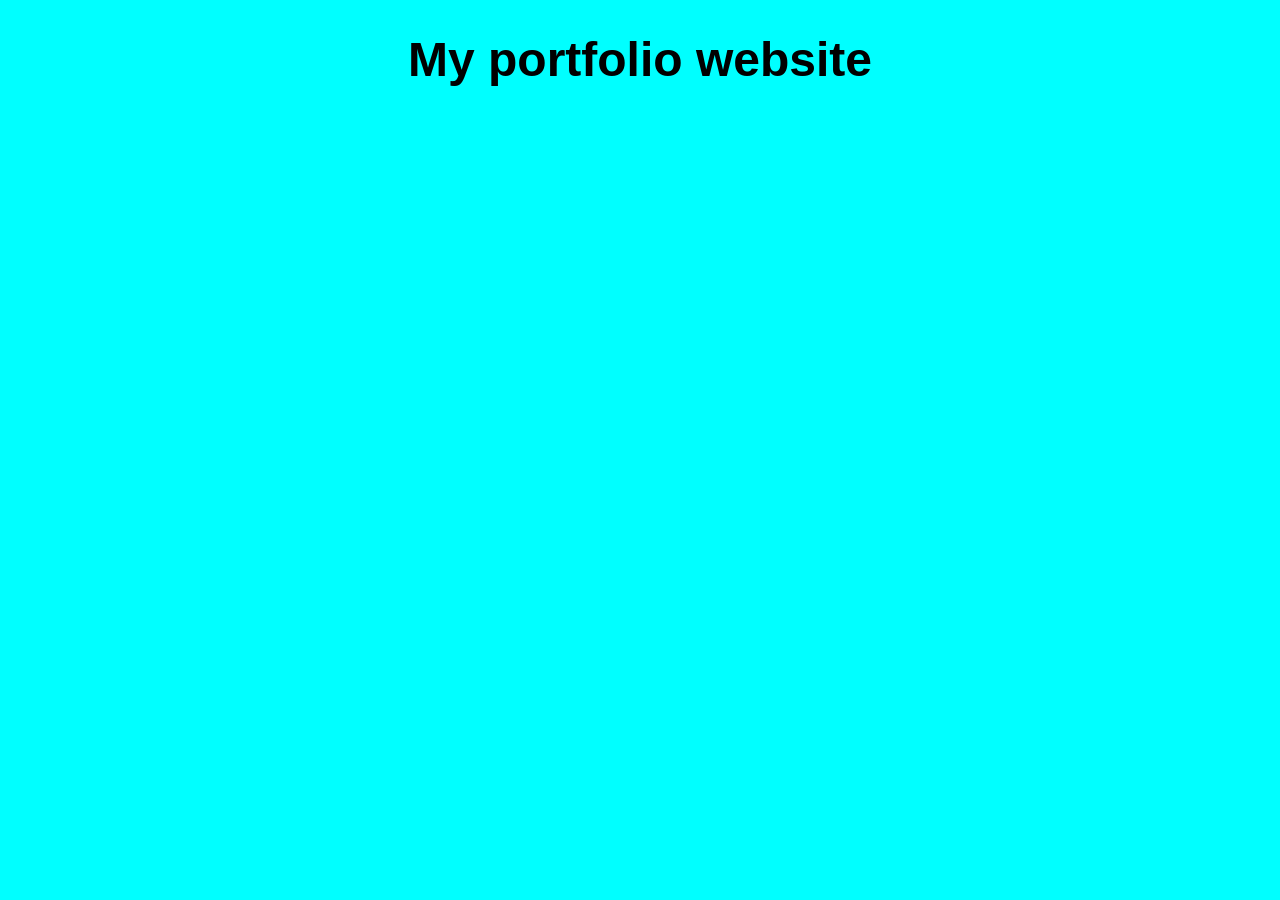
==== index.html @ 218cb22a "setup portfolio" ====
<!DOCTYPE html>
<html lang="en">
<head>
    <meta charset="UTF-8">
    <meta name="viewport" content="width=device-width, initial-scale=1.0">
    <title>Dashboard</title>
    <link rel="stylesheet" href="assetes/css/index.css" />
    <link rel="apple-touch-icon" sizes="180x180" href="assetes/images/apple-touch-icon.png">
    <link rel="icon" type="image/png" sizes="32x32" href="assetes/images/favicon-32x32.png">
    <link rel="icon" type="image/png" sizes="16x16" href="assetes/images/favicon-16x16.png">
    <link rel="manifest" href="assetes/images/site.webmanifest">
</head>
<body>
    <h1>My portfolio website</h1>
</body>
</html>
---- assetes/css/index.css ----
body {
    background-color: aqua;
    text-align: center;
}
h1 {
    font-weight: bold;
    font-size: 3rem;
    font-family: italic, sans-serif;
}
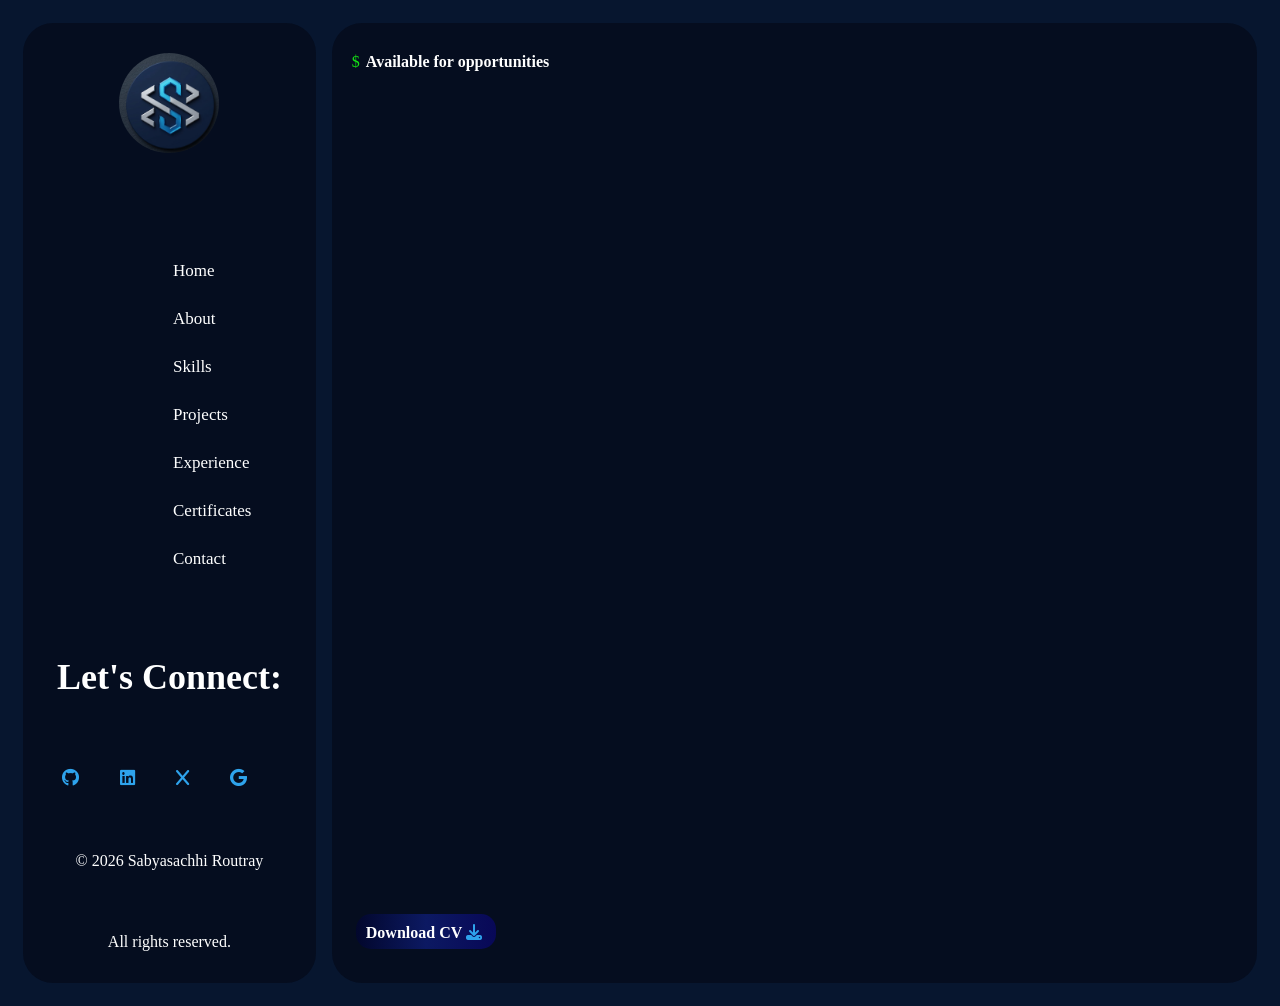
==== commit 22132c26: "Adding side navigation bar" ====
--- a/index.html
+++ b/index.html
@@ -9,8 +9,45 @@
     <link rel="icon" type="image/png" sizes="32x32" href="assetes/images/favicon-32x32.png">
     <link rel="icon" type="image/png" sizes="16x16" href="assetes/images/favicon-16x16.png">
     <link rel="manifest" href="assetes/images/site.webmanifest">
+    <link rel="stylesheet" href="https://cdnjs.cloudflare.com/ajax/libs/font-awesome/6.5.2/css/all.min.css" integrity="sha512-SnH5WK+bZxgPHs44uWIX+LLJAJ9/2PkPKZ5QiAj6Ta86w+fsb2TkcmfRyVX3pBnMFcV7oQPJkl9QevSCWr3W6A==" crossorigin="anonymous" referrerpolicy="no-referrer" />
 </head>
 <body>
-    <h1>My portfolio website</h1>
+
+    <!-- side tab -->
+        <aside class="sidebar">
+            <div class="logo">
+                <img src="assetes/images/logo.png" alt="Logo" />
+            </div>
+            <nav>
+                <ul>
+                    <li><a href="#" class="home"> Home </a></li>
+                    <li><a href="#" class="about"> About</a></li>
+                    <li><a href="#" class="skills"> Skills</a></li>
+                    <li><a href="#" class="projects"> Projects</a></li>
+                    <li><a href="#"> Experience</a></li>
+                    <li><a href="#" class="certificates"> Certificates</a></li>
+                    <li><a href="#" class="contacts"> Contact</a></li>
+                </ul>
+            </nav>
+            <h4>Let's Connect:</h4>
+            <div class="social-icons">
+                <a href="#"><i class="fa-brands fa-github" title="github"></i></a>
+                <a href="#"><i class="fa-brands fa-linkedin" title="fa-linkedin"></i></a>
+                <a href="#"><i class="fa-brands fa-x" title="twitter"></i></a>
+                <a href="mailto:operating.system2004@gmail.com"><i class="fa-brands fa-google" title="email"></i></a>
+            </div>
+
+            <p class="right-by">&copy; 2026 Sabyasachhi Routray</p>
+            <span class="copy-by">All rights reserved.</span>
+        </aside>
+        <!-- hero section -->
+         <section class="hero" >
+            <div class="header"><span class="online">$</span> <b>Available for opportunities</b></div>
+         <section class="cv-download">Download CV <i class="fa-solid fa-download" title="Download CV"></i></section>
+         </section>
+
+
+
+    <script src="assetes/js/index.js"></script>
 </body>
-</html>+</html>
--- a/assetes/css/index.css
+++ b/assetes/css/index.css
@@ -1,9 +1,143 @@
 body {
-    background-color: aqua;
+    background: #07162f;
+    min-height: 100vh;
+    display: flex;
+}
+
+.sidebar {
+    width: 20%;
+    height: 100vh;
+    float: left;
+    background: #050d1f;
+    border-radius: 30px;
+    margin: 15px;
+    padding: 30px 20px;
+    display: flex;
+    flex-direction: column;
+    justify-content: space-between;
+}
+.logo {
+    display: flex;
+    justify-content: center;
+    margin-bottom: 20px;
+}
+.logo img {
+    width: 100px;
+    border-radius: 50%;
+}
+nav ul {
+    list-style: none;
+}
+nav ul li {
+    margin-bottom: 8px;
+}
+nav ul li a {
+    text-decoration: none;
+    color: white;
+    display: flex;
+    align-items: center;
+    gap: 15px;
+    padding: 10px 10vh;
+    border-radius: 14px;
+    transition: .3s;
+    font-size: 17px;
+}
+nav ul li:hover {
+    background: rgba(2, 57, 106, 0.845);
+    color: #33aaff;
+    border-radius: 14px;;
+}
+nav ul li:active a {
+    background: linear-gradient(90deg, rgba(37,99,235,.9), rgba(59,130,246,.3));
+}
+
+.right-by {
+    color: white;
+    margin: 1px;
+    text-align: center
+}
+
+.copy-by {
+    color: white;
+    padding-bottom: 2px;
     text-align: center;
 }
-h1 {
+h4 {
+    margin-top: 0px;
+    color: white;
+    text-align: center;
+    font-size: 4vh;
+    margin-bottom: 8px;
+    overflow: hidden;
+}
+.social-icons a {
+    color: #2ea3ec;
+    font-size: 110%;
+    text-decoration: none;
+    padding: 5px;
+    gap: 30px;
+    flex-direction: row;
+    transition: .3s;
+    margin: 1.5vh;
+    justify-content: center;
+    flex-shrink: space-around;
+    overflow:hidden;
+}
+.social-icons a:hover .fa-github{
+    color: white;
+    font-size: 130%;
+}
+.social-icons a:hover .fa-linkedin{
+    color: white;
+    font-size: 130%;
+}
+.social-icons a:hover .fa-x{
+    color: white;
+    font-size: 130%;
+}
+.social-icons a:hover .fa-google{
+    color: white;
+    font-size: 130%;
+}
+.hero{
+    width: 80%;
+    height: 100vh;
+    float: right;
+    background: #050d1f;
+    border-radius: 30px;
+    margin: 15px 15px 15px 1px;
+    padding: 30px 20px;
+    display: flex;
+    flex-direction: column;
+    justify-content: space-between;
+}
+.header .online {
+    color: rgb(21, 226, 21);
+    margin-right: 2px;
+}
+.header b {
+    color: white;
+    overflow: hidden;
+}
+.cv-download {
+    padding: 10px;
+    margin:4px;
+    float: right;
+    color: white;
     font-weight: bold;
-    font-size: 3rem;
-    font-family: italic, sans-serif;
+    height:15px;
+    width:120px;
+    background: linear-gradient(270deg,rgb(8, 8, 87),rgb(12, 25, 98),rgb(2, 7, 44));
+    border-radius: 15px;
+    transition: 3ms;
+}
+.cv-download:hover {
+    background: linear-gradient(0deg, rgb(8, 8, 87),rgb(12, 25, 98),rgb(2, 7, 44));
+    cursor: pointer;
+}
+.cv-download .fa-download {
+    color:#2ea3ec
+}
+.cv-download:active {
+    background: linear-gradient(270deg,rgb(8, 8, 87),rgb(12, 25, 98),rgb(2, 7, 44));
 }
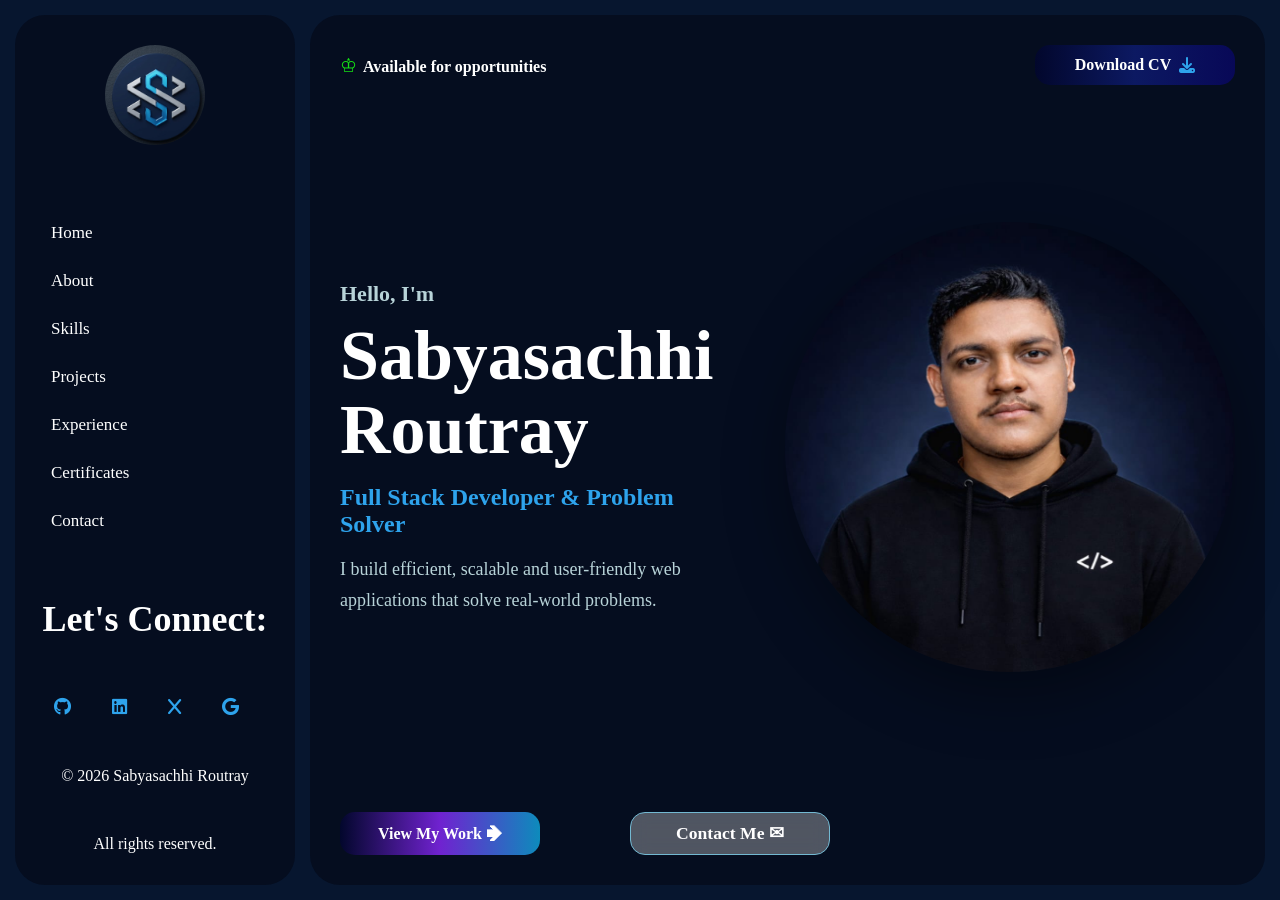
==== commit 8fbb8a5f: "partially completion of dashboard" ====
--- a/index.html
+++ b/index.html
@@ -41,10 +41,29 @@
             <span class="copy-by">All rights reserved.</span>
         </aside>
         <!-- hero section -->
-         <section class="hero" >
-            <div class="header"><span class="online">$</span> <b>Available for opportunities</b></div>
-         <section class="cv-download">Download CV <i class="fa-solid fa-download" title="Download CV"></i></section>
-         </section>
+        <section class="hero">
+            <div class="hero-topbar">
+                <div class="header"><span class="online">&#9812;</span> <b>Available for opportunities</b></div>
+                <section class="cv-download">Download CV <i class="fa-solid fa-download" title="Download CV"></i></section>
+            </div>
+
+            <div class="hero-content">
+                <div class="hero-intro">
+                    <h5 class="intro">Hello, I'm</h5>
+                    <h1 class="name">Sabyasachhi Routray</h1>
+                    <h5 class="role">Full Stack Developer & Problem Solver</h5>
+                    <p>I build efficient, scalable and user-friendly web applications that solve real-world problems.</p>
+                </div>
+
+                <aside class="user-photo">
+                    <img src="assetes/images/user-photo.jpeg" alt="Sabyasachhi Routray" />
+                </aside>
+            </div>
+            <div class="btn-container">
+                <a href="#" class="view-work">View My Work 🢂 </a href="#">
+                 <a href="#" class="contact-me">Contact Me &#9993; </a href="#">
+            </div>
+        </section>
 
 
 
--- a/assetes/css/index.css
+++ b/assetes/css/index.css
@@ -1,16 +1,22 @@
+* {
+    box-sizing: border-box;
+}
+
 body {
     background: #07162f;
     min-height: 100vh;
     display: flex;
+    margin: 0;
+    padding: 15px;
+    gap: 15px;
+    overflow: hidden;
 }
 
 .sidebar {
-    width: 20%;
-    height: 100vh;
-    float: left;
+    flex: 0 0 280px;
+    height: calc(100vh - 30px);
     background: #050d1f;
     border-radius: 30px;
-    margin: 15px;
     padding: 30px 20px;
     display: flex;
     flex-direction: column;
@@ -27,6 +33,8 @@
 }
 nav ul {
     list-style: none;
+    padding: 0;
+    margin: 0;
 }
 nav ul li {
     margin-bottom: 8px;
@@ -37,15 +45,17 @@
     display: flex;
     align-items: center;
     gap: 15px;
-    padding: 10px 10vh;
+    padding: 10px 16px;
     border-radius: 14px;
     transition: .3s;
     font-size: 17px;
+    width: 100%;
 }
 nav ul li:hover {
     background: rgba(2, 57, 106, 0.845);
     color: #33aaff;
-    border-radius: 14px;;
+    border-radius: 14px;
+    transform: translateX(3px);
 }
 nav ul li:active a {
     background: linear-gradient(90deg, rgba(37,99,235,.9), rgba(59,130,246,.3));
@@ -85,34 +95,39 @@
 }
 .social-icons a:hover .fa-github{
     color: white;
-    font-size: 130%;
+    transform: translateY(-2px);
 }
 .social-icons a:hover .fa-linkedin{
     color: white;
-    font-size: 130%;
+    transform: translateY(-2px);
 }
 .social-icons a:hover .fa-x{
     color: white;
-    font-size: 130%;
+    transform: translateY(-2px);
 }
 .social-icons a:hover .fa-google{
     color: white;
-    font-size: 130%;
+    transform: translateY(-2px);
 }
 .hero{
-    width: 80%;
-    height: 100vh;
-    float: right;
+    flex: 1;
+    height: calc(100vh - 30px);
     background: #050d1f;
     border-radius: 30px;
-    margin: 15px 15px 15px 1px;
-    padding: 30px 20px;
+    padding: 30px;
     display: flex;
     flex-direction: column;
+    gap: 40px;
+}
+.hero-topbar {
+    display: flex;
+    align-items: center;
     justify-content: space-between;
+    width: 100%;
 }
 .header .online {
     color: rgb(21, 226, 21);
+    font-size: 120%;
     margin-right: 2px;
 }
 .header b {
@@ -120,16 +135,19 @@
     overflow: hidden;
 }
 .cv-download {
-    padding: 10px;
-    margin:4px;
-    float: right;
-    color: white;
-    font-weight: bold;
-    height:15px;
-    width:120px;
+    padding: 10px 16px;
+    margin: 0;
+    color: white;
+    font-weight: bold;
+    min-height: 40px;
+    width: 200px;
     background: linear-gradient(270deg,rgb(8, 8, 87),rgb(12, 25, 98),rgb(2, 7, 44));
     border-radius: 15px;
-    transition: 3ms;
+    transition: .3s;
+    display: inline-flex;
+    align-items: center;
+    justify-content: center;
+    gap: 8px;
 }
 .cv-download:hover {
     background: linear-gradient(0deg, rgb(8, 8, 87),rgb(12, 25, 98),rgb(2, 7, 44));
@@ -140,4 +158,101 @@
 }
 .cv-download:active {
     background: linear-gradient(270deg,rgb(8, 8, 87),rgb(12, 25, 98),rgb(2, 7, 44));
+}
+
+.hero-content {
+    flex: 1;
+    display: flex;
+    align-items: center;
+    justify-content: space-between;
+    gap: 48px;
+}
+.hero-intro {
+    color: white;
+    flex: 1;
+    max-width: 650px;
+}
+.intro {
+    color: rgb(184, 211, 216);
+    font-size: 22px;
+    margin: 0 0 12px;
+}
+.name {
+    color: white;
+    font-weight: bold;
+    font-size: 70px;
+    line-height: 1.05;
+    margin: 0 0 18px;
+}
+.role {
+    color: #2ea3ec;
+    font-size: 24px;
+    margin: 0 0 16px;
+}
+.hero-intro p {
+    color: rgb(184, 211, 216);
+    font-size: 18px;
+    line-height: 1.7;
+    max-width: 560px;
+    margin: 0;
+}
+
+.user-photo img{
+    height: 50vh;
+    width: 50vh;
+    border-radius: 50%;
+    box-shadow: 0 24px 60px rgba(0, 0, 0, .35);
+}
+.btn-container{
+    display:flex;
+    gap: 10vh;
+}
+.view-work {
+    text-decoration: none;
+    padding: 10px 16px;
+    margin: 0;
+    color: white;
+    font-weight: bold;
+    min-height: 40px;
+    width: 200px;
+    background: linear-gradient(270deg,rgb(13, 139, 188),rgb(112, 34, 208),rgb(2, 7, 44));
+    border-radius: 15px;
+    display: flex;
+    transition: .3s ease;
+    align-items: center;
+    justify-content: center;
+    gap: 8px;
+    cursor: pointer;
+}
+.view-work:hover {
+    background: linear-gradient(270deg,rgb(2, 7, 44),rgb(112, 34, 208),rgb(13, 139, 188));
+    transform: translateY(-3px);
+}
+.view-work:active {
+    background: linear-gradient(270deg,rgb(13, 139, 188),rgb(112, 34, 208),rgb(2, 7, 44));
+}
+
+.contact-me {
+    text-decoration: none;
+    padding: 10px 16px;
+    margin: 0;
+    color: white;
+    font-weight: bold;
+    font-size: 110%;
+    min-height: 40px;
+    width: 200px;
+    background: rgba(255,255,255,.3);
+    backdrop-filter: blur(10px);
+    border-radius: 15px;
+    border: 1.5px solid rgb(115, 185, 210);
+    transition: .3s ease;
+    display: inline-flex;
+    align-items: center;
+    justify-content: center;
+    gap: 8px;
+    cursor: pointer;
+}
+.contact-me:hover{
+    background:rgba(97, 96, 96, 0.8);
+    transform: translateY(-3px);
 }
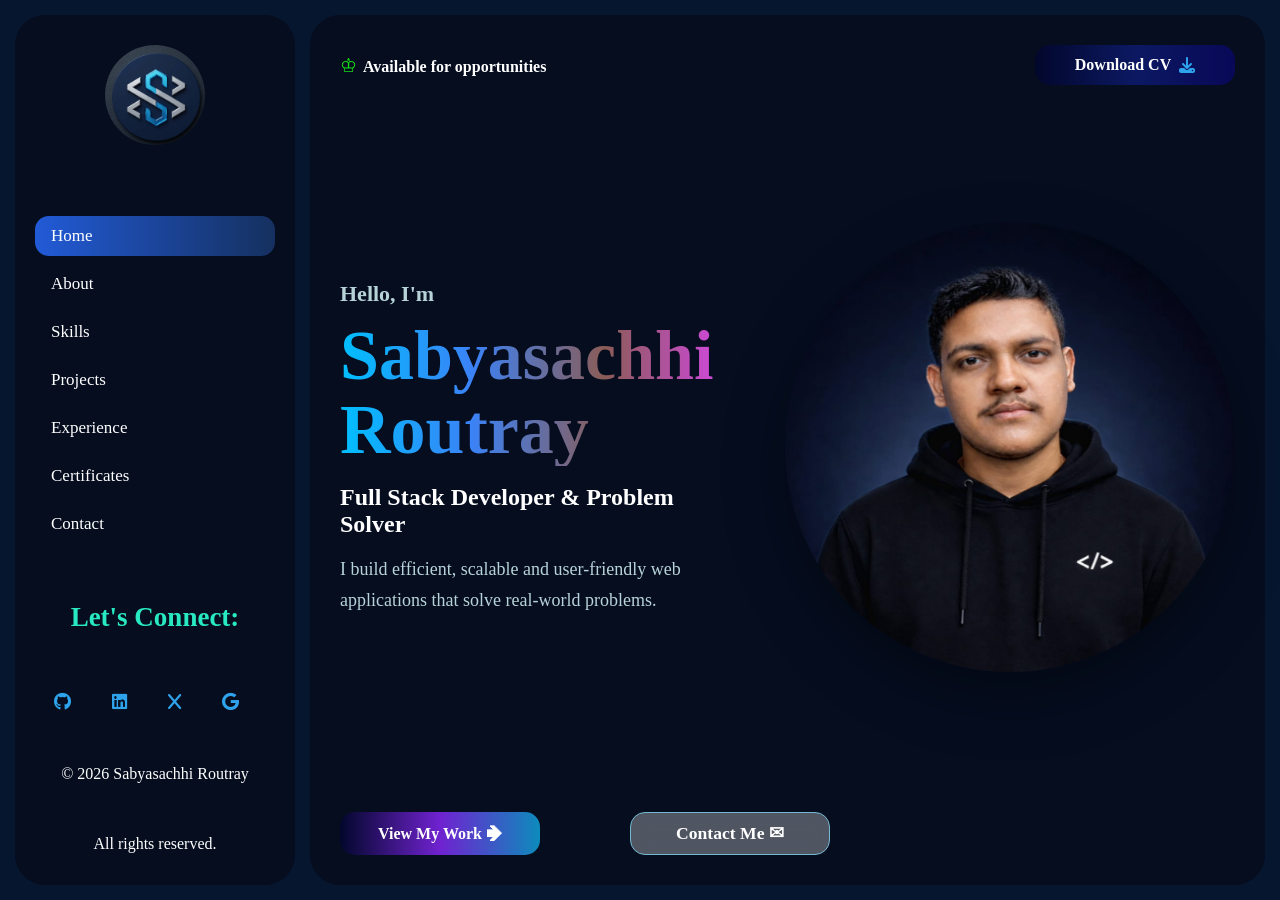
==== commit 72c2163d: "Adding Contact page" ====
--- a/index.html
+++ b/index.html
@@ -20,13 +20,13 @@
             </div>
             <nav>
                 <ul>
-                    <li><a href="#" class="home"> Home </a></li>
+                    <li><a href="index.html" class="home"> Home </a></li>
                     <li><a href="#" class="about"> About</a></li>
                     <li><a href="#" class="skills"> Skills</a></li>
                     <li><a href="#" class="projects"> Projects</a></li>
-                    <li><a href="#"> Experience</a></li>
+                    <li><a href="#" class="experience"> Experience</a></li>
                     <li><a href="#" class="certificates"> Certificates</a></li>
-                    <li><a href="#" class="contacts"> Contact</a></li>
+                    <li><a href="contacts/contacts.html" class="contacts"> Contact</a></li>
                 </ul>
             </nav>
             <h4>Let's Connect:</h4>
@@ -36,15 +36,15 @@
                 <a href="#"><i class="fa-brands fa-x" title="twitter"></i></a>
                 <a href="mailto:operating.system2004@gmail.com"><i class="fa-brands fa-google" title="email"></i></a>
             </div>
-
             <p class="right-by">&copy; 2026 Sabyasachhi Routray</p>
             <span class="copy-by">All rights reserved.</span>
         </aside>
+        
         <!-- hero section -->
         <section class="hero">
             <div class="hero-topbar">
                 <div class="header"><span class="online">&#9812;</span> <b>Available for opportunities</b></div>
-                <section class="cv-download">Download CV <i class="fa-solid fa-download" title="Download CV"></i></section>
+                <a class="cv-download" href="https://github.com/routray-sabyasachhi/Certifications/blob/main/Curriculum%20Vitae.pdf">Download CV <i class="fa-solid fa-download" title="Download CV"></i></a>
             </div>
 
             <div class="hero-content">
--- a/assetes/css/index.css
+++ b/assetes/css/index.css
@@ -39,6 +39,9 @@
 nav ul li {
     margin-bottom: 8px;
 }
+nav ul li .home {
+    background: linear-gradient(90deg, rgba(37,99,235,.9), rgba(59,130,246,.3));
+}
 nav ul li a {
     text-decoration: none;
     color: white;
@@ -74,9 +77,9 @@
 }
 h4 {
     margin-top: 0px;
-    color: white;
+    color: rgb(40, 233, 194);
     text-align: center;
-    font-size: 4vh;
+    font-size: 3vh;
     margin-bottom: 8px;
     overflow: hidden;
 }
@@ -139,6 +142,7 @@
     margin: 0;
     color: white;
     font-weight: bold;
+    text-decoration: none;
     min-height: 40px;
     width: 200px;
     background: linear-gradient(270deg,rgb(8, 8, 87),rgb(12, 25, 98),rgb(2, 7, 44));
@@ -178,14 +182,17 @@
     margin: 0 0 12px;
 }
 .name {
-    color: white;
+    background:linear-gradient(90deg, #00bfff, #3b82f6,#8b5c56, #d946ef);
     font-weight: bold;
     font-size: 70px;
     line-height: 1.05;
     margin: 0 0 18px;
+    -webkit-background-clip: text;
+    -webkit-text-fill-color: transparent;
+    display: inline-block;
 }
 .role {
-    color: #2ea3ec;
+    color: #ffffff;
     font-size: 24px;
     margin: 0 0 16px;
 }
@@ -255,4 +262,7 @@
 .contact-me:hover{
     background:rgba(97, 96, 96, 0.8);
     transform: translateY(-3px);
+}
+.contact-me:active {
+    background:rgba(97, 96, 96, 0.2);
 }
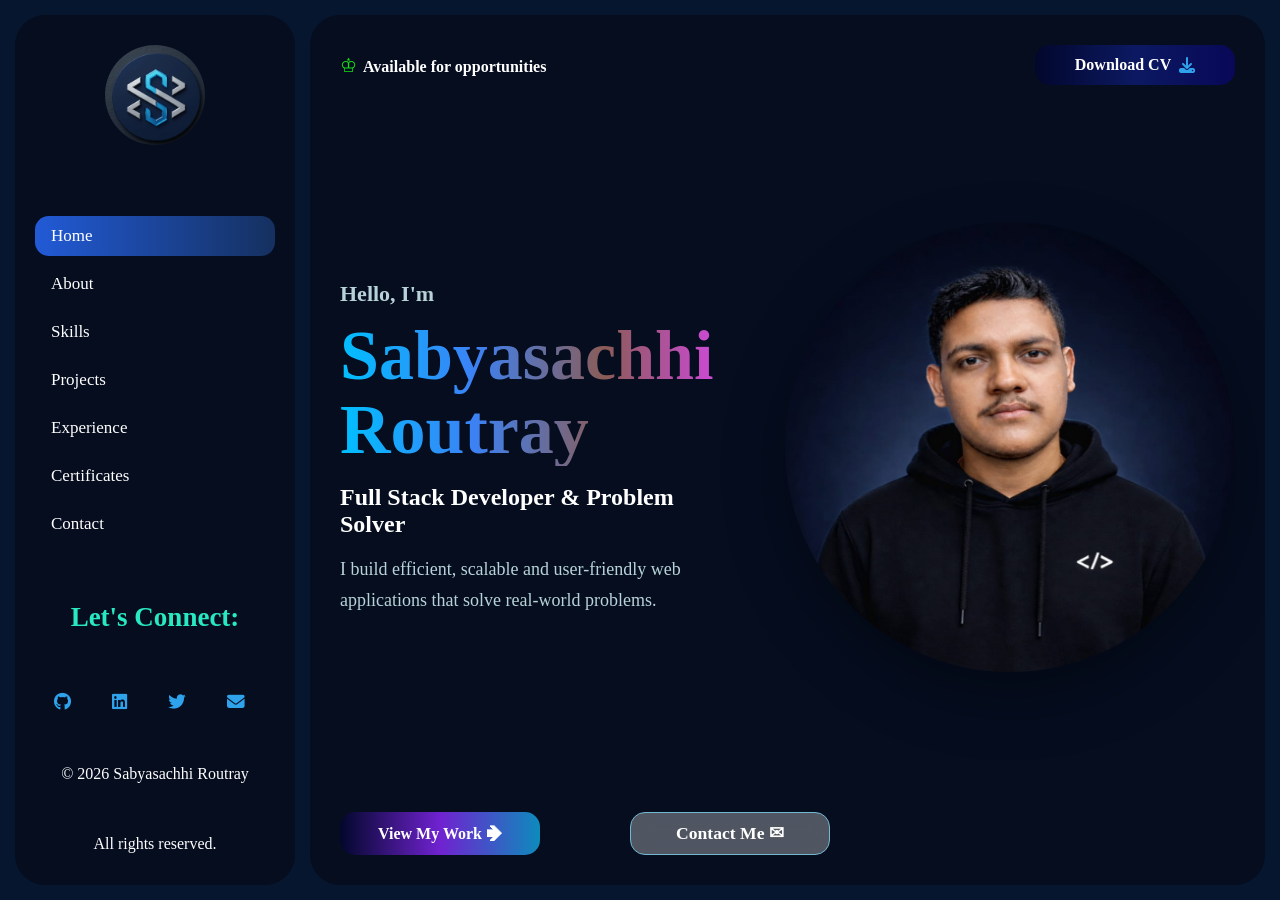
==== commit 61673810: "upadted about.me and changing my e-mail" ====
--- a/index.html
+++ b/index.html
@@ -21,7 +21,7 @@
             <nav>
                 <ul>
                     <li><a href="index.html" class="home"> Home </a></li>
-                    <li><a href="#" class="about"> About</a></li>
+                    <li><a href="about/about_me.html" class="about"> About</a></li>
                     <li><a href="#" class="skills"> Skills</a></li>
                     <li><a href="#" class="projects"> Projects</a></li>
                     <li><a href="#" class="experience"> Experience</a></li>
@@ -31,10 +31,10 @@
             </nav>
             <h4>Let's Connect:</h4>
             <div class="social-icons">
-                <a href="#"><i class="fa-brands fa-github" title="github"></i></a>
+                <a href="https://github.com/routray-sabyasachhi"><i class="fa-brands fa-github" title="github"></i></a>
                 <a href="#"><i class="fa-brands fa-linkedin" title="fa-linkedin"></i></a>
-                <a href="#"><i class="fa-brands fa-x" title="twitter"></i></a>
-                <a href="mailto:operating.system2004@gmail.com"><i class="fa-brands fa-google" title="email"></i></a>
+                <a href="#"><i class="fa-brands fa-twitter" title="twitter"></i></a>
+                <a href="mailto:operating.system2004@gmail.com"><i class="fa-solid fa-envelope" title="email"></i></a>
             </div>
             <p class="right-by">&copy; 2026 Sabyasachhi Routray</p>
             <span class="copy-by">All rights reserved.</span>
--- a/assetes/css/index.css
+++ b/assetes/css/index.css
@@ -4,7 +4,7 @@
 
 body {
     background: #07162f;
-    min-height: 100vh;
+    height: 100vh;
     display: flex;
     margin: 0;
     padding: 15px;
@@ -15,6 +15,7 @@
 .sidebar {
     flex: 0 0 280px;
     height: calc(100vh - 30px);
+    overflow: hidden;
     background: #050d1f;
     border-radius: 30px;
     padding: 30px 20px;
@@ -114,7 +115,11 @@
 }
 .hero{
     flex: 1;
+    min-width: 0;
+    min-height: 0;
     height: calc(100vh - 30px);
+    overflow-y: auto;
+    overscroll-behavior: contain;
     background: #050d1f;
     border-radius: 30px;
     padding: 30px;
@@ -265,4 +270,4 @@
 }
 .contact-me:active {
     background:rgba(97, 96, 96, 0.2);
-}+}
